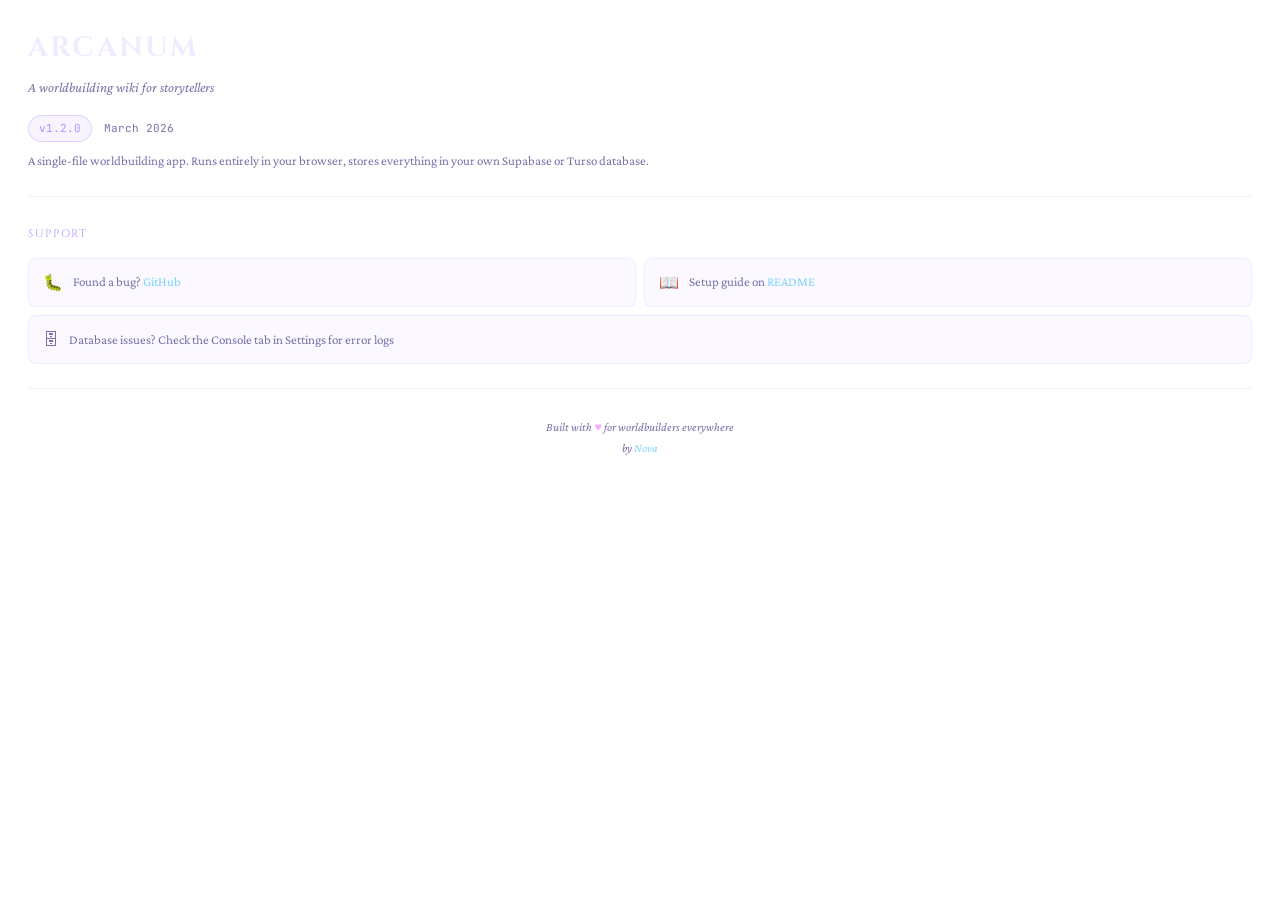
==== assets/pages/about.html @ b91c71fc "Add About page HTML structure and styles This file contains the HTML structure and styling for the A" ====
<!DOCTYPE html>
<html lang="en">
<head>
<meta charset="UTF-8">
<meta name="viewport" content="width=device-width, initial-scale=1.0">
<title>About — Arcanum</title>
<link href="https://fonts.googleapis.com/css2?family=Cinzel:wght@400;600;700&family=Crimson+Pro:ital,wght@0,300;0,400;0,600;1,300;1,400&family=JetBrains+Mono:wght@300;400&display=swap" rel="stylesheet">
<style>
  * { margin: 0; padding: 0; box-sizing: border-box; }

  :root {
    --void: #04020d;
    --glow: #b48fff;
    --glow2: #7dd3fc;
    --glow3: #f0abfc;
    --text: #d4c8ff;
    --text-dim: #7a6fa8;
    --text-bright: #f0ecff;
    --accent: #c084fc;
    --border: rgba(180,143,255,0.15);
    --border-bright: rgba(180,143,255,0.35);
  }

  body {
    background: transparent;
    color: var(--text);
    font-family: 'Crimson Pro', serif;
    font-size: 15px;
    line-height: 1.7;
    padding: 24px 28px;
    overflow: hidden;
  }

  .section {
    margin-bottom: 28px;
    padding-bottom: 24px;
    border-bottom: 1px solid var(--border);
  }

  .section-title {
    font-family: 'Cinzel', serif;
    font-size: 11px;
    letter-spacing: 0.15em;
    text-transform: uppercase;
    color: var(--glow);
    margin-bottom: 14px;
  }

  .app-name {
    font-family: 'Cinzel', serif;
    font-size: 28px;
    font-weight: 700;
    color: var(--text-bright);
    letter-spacing: 0.08em;
    margin-bottom: 4px;
  }

  .app-tagline {
    font-size: 14px;
    color: var(--text-dim);
    font-style: italic;
    margin-bottom: 16px;
  }

  .version-row {
    display: flex;
    align-items: center;
    gap: 12px;
    margin-bottom: 8px;
  }

  .version-badge {
    font-family: 'JetBrains Mono', monospace;
    font-size: 11px;
    padding: 3px 10px;
    border-radius: 20px;
    background: rgba(180,143,255,0.1);
    border: 1px solid var(--border-bright);
    color: var(--glow);
  }

  .version-date {
    font-family: 'JetBrains Mono', monospace;
    font-size: 11px;
    color: var(--text-dim);
  }

  .support-row {
    display: flex;
    align-items: center;
    gap: 10px;
    padding: 10px 14px;
    background: rgba(180,143,255,0.05);
    border: 1px solid var(--border);
    border-radius: 8px;
    margin-bottom: 8px;
    font-size: 13px;
    color: var(--text-dim);
  }
  .support-row:last-child { margin-bottom: 0; }
  .support-row span:first-child { font-size: 16px; }
  .support-row a { color: var(--glow2); text-decoration: none; }
  .support-row a:hover { text-decoration: underline; }

  .divider {
    border: none;
    border-top: 1px solid var(--border);
    margin: 24px 0;
  }

  .changelog-btn {
    display: flex;
    align-items: center;
    gap: 10px;
    width: 100%;
    padding: 12px 18px;
    background: rgba(180,143,255,0.06);
    border: 1px solid var(--border-bright);
    border-radius: 10px;
    color: var(--text-bright);
    font-family: 'JetBrains Mono', monospace;
    font-size: 11px;
    letter-spacing: 0.1em;
    text-transform: uppercase;
    cursor: pointer;
    transition: all 0.2s;
    text-decoration: none;
  }
  .changelog-btn:hover {
    background: rgba(180,143,255,0.12);
    border-color: var(--glow);
    color: var(--glow);
  }
  .changelog-btn-arrow { margin-left: auto; opacity: 0.5; }

  .built-with {
    font-size: 12px;
    color: var(--text-dim);
    text-align: center;
    margin-top: 24px;
    font-style: italic;
  }
  .built-with span { color: var(--glow3); }
</style>
</head>
<body>

  <div class="section">
    <div class="app-name">ARCANUM</div>
    <div class="app-tagline">A worldbuilding wiki for storytellers</div>
    <div class="version-row">
      <span class="version-badge">v1.2.0</span>
      <span class="version-date">March 2026</span>
    </div>
    <p style="color:var(--text-dim);font-size:13px">A single-file worldbuilding app. Runs entirely in your browser, stores everything in your own Supabase or Turso database.</p>
  </div>

  <div class="section">
    <div class="section-title">Support</div>
    <div style="display:grid;grid-template-columns:1fr 1fr;gap:8px;margin-bottom:8px;align-items:stretch">
      <div class="support-row" style="margin-bottom:0">
        <span>🐛</span>
        <span>Found a bug? <a href="https://github.com" target="_blank">GitHub</a></span>
      </div>
      <div class="support-row" style="margin-bottom:0">
        <span>📖</span>
        <span>Setup guide on <a href="https://github.com" target="_blank">README</a></span>
      </div>
    </div>
    <div class="support-row">
      <span>🗄</span>
      <span>Database issues? Check the Console tab in Settings for error logs</span>
    </div>
  </div>

  <div class="built-with">
    Built with <span>♥</span> for worldbuilders everywhere<br>
    by <a href="https://supernova0866.github.io/Lore/" target="_blank" style="color:var(--glow2);text-decoration:none;transition:opacity 0.15s" onmouseover="this.style.opacity='0.7'" onmouseout="this.style.opacity='1'">Nova</a>
  </div>

<script>
  window.addEventListener('message', e => {
    if (e.data?.type === 'set-theme') {
      document.documentElement.setAttribute('data-theme', e.data.theme || '');
      applyThemeVars(e.data.vars || {});
    }
  });
  function applyThemeVars(vars) {
    const root = document.documentElement;
    Object.entries(vars).forEach(([k, v]) => root.style.setProperty(k, v));
  }
  window.parent.postMessage({ type: 'request-theme' }, '*');
</script>
</body>
</html>
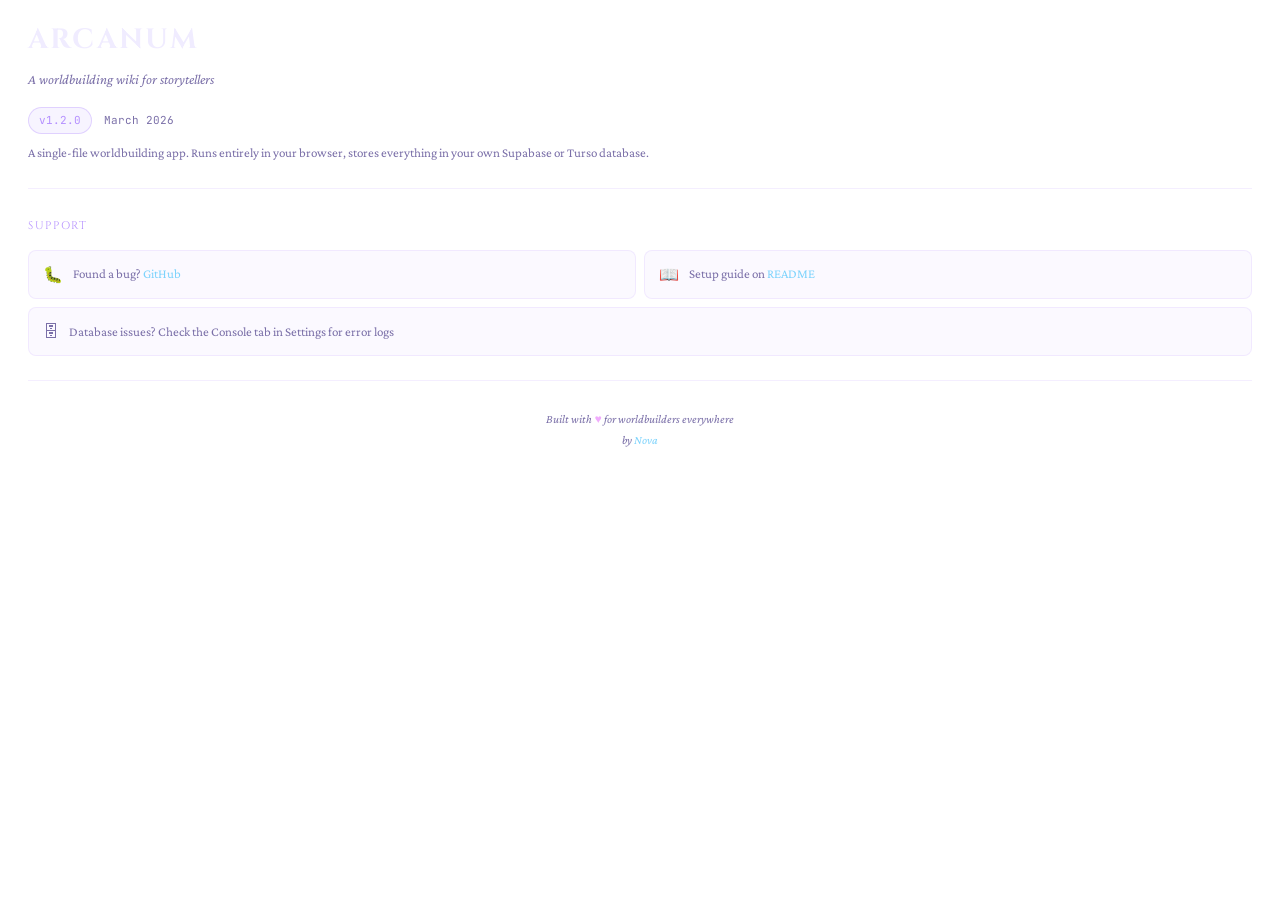
==== commit 30b9a2b2: "Update about.html" ====
--- a/assets/pages/about.html
+++ b/assets/pages/about.html
@@ -27,7 +27,7 @@
     font-family: 'Crimson Pro', serif;
     font-size: 15px;
     line-height: 1.7;
-    padding: 24px 28px;
+    padding: 16px 28px 24px;
     overflow: hidden;
   }
 
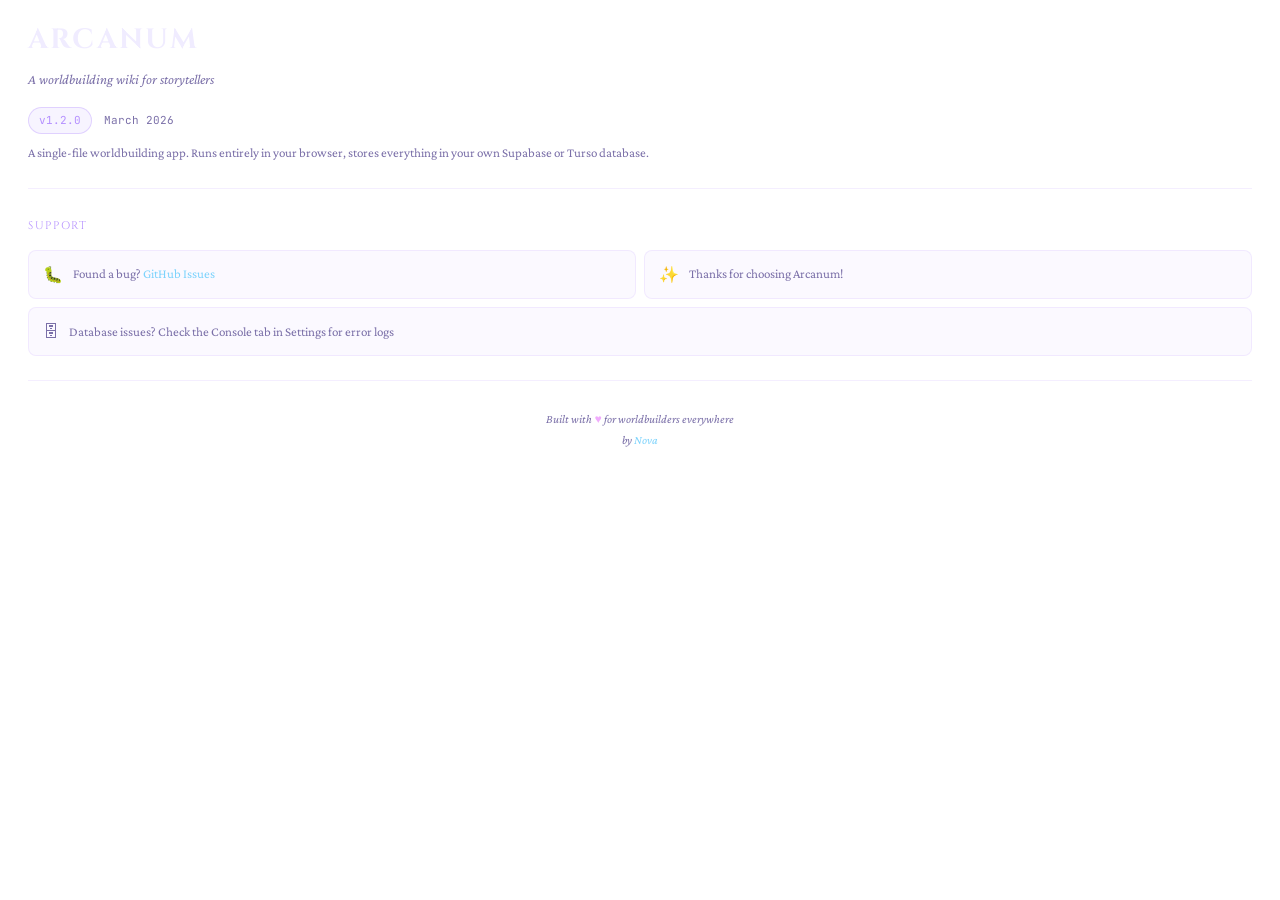
==== commit 6055bad2: "Update about.html" ====
--- a/assets/pages/about.html
+++ b/assets/pages/about.html
@@ -160,11 +160,11 @@
     <div style="display:grid;grid-template-columns:1fr 1fr;gap:8px;margin-bottom:8px;align-items:stretch">
       <div class="support-row" style="margin-bottom:0">
         <span>🐛</span>
-        <span>Found a bug? <a href="https://github.com" target="_blank">GitHub</a></span>
+        <span>Found a bug? <a href="https://github.com/supernova0866/Arcanum/issues" target="_blank">GitHub Issues</a></span>
       </div>
       <div class="support-row" style="margin-bottom:0">
-        <span>📖</span>
-        <span>Setup guide on <a href="https://github.com" target="_blank">README</a></span>
+        <span>✨</span>
+        <span>Thanks for choosing Arcanum!</span>
       </div>
     </div>
     <div class="support-row">
